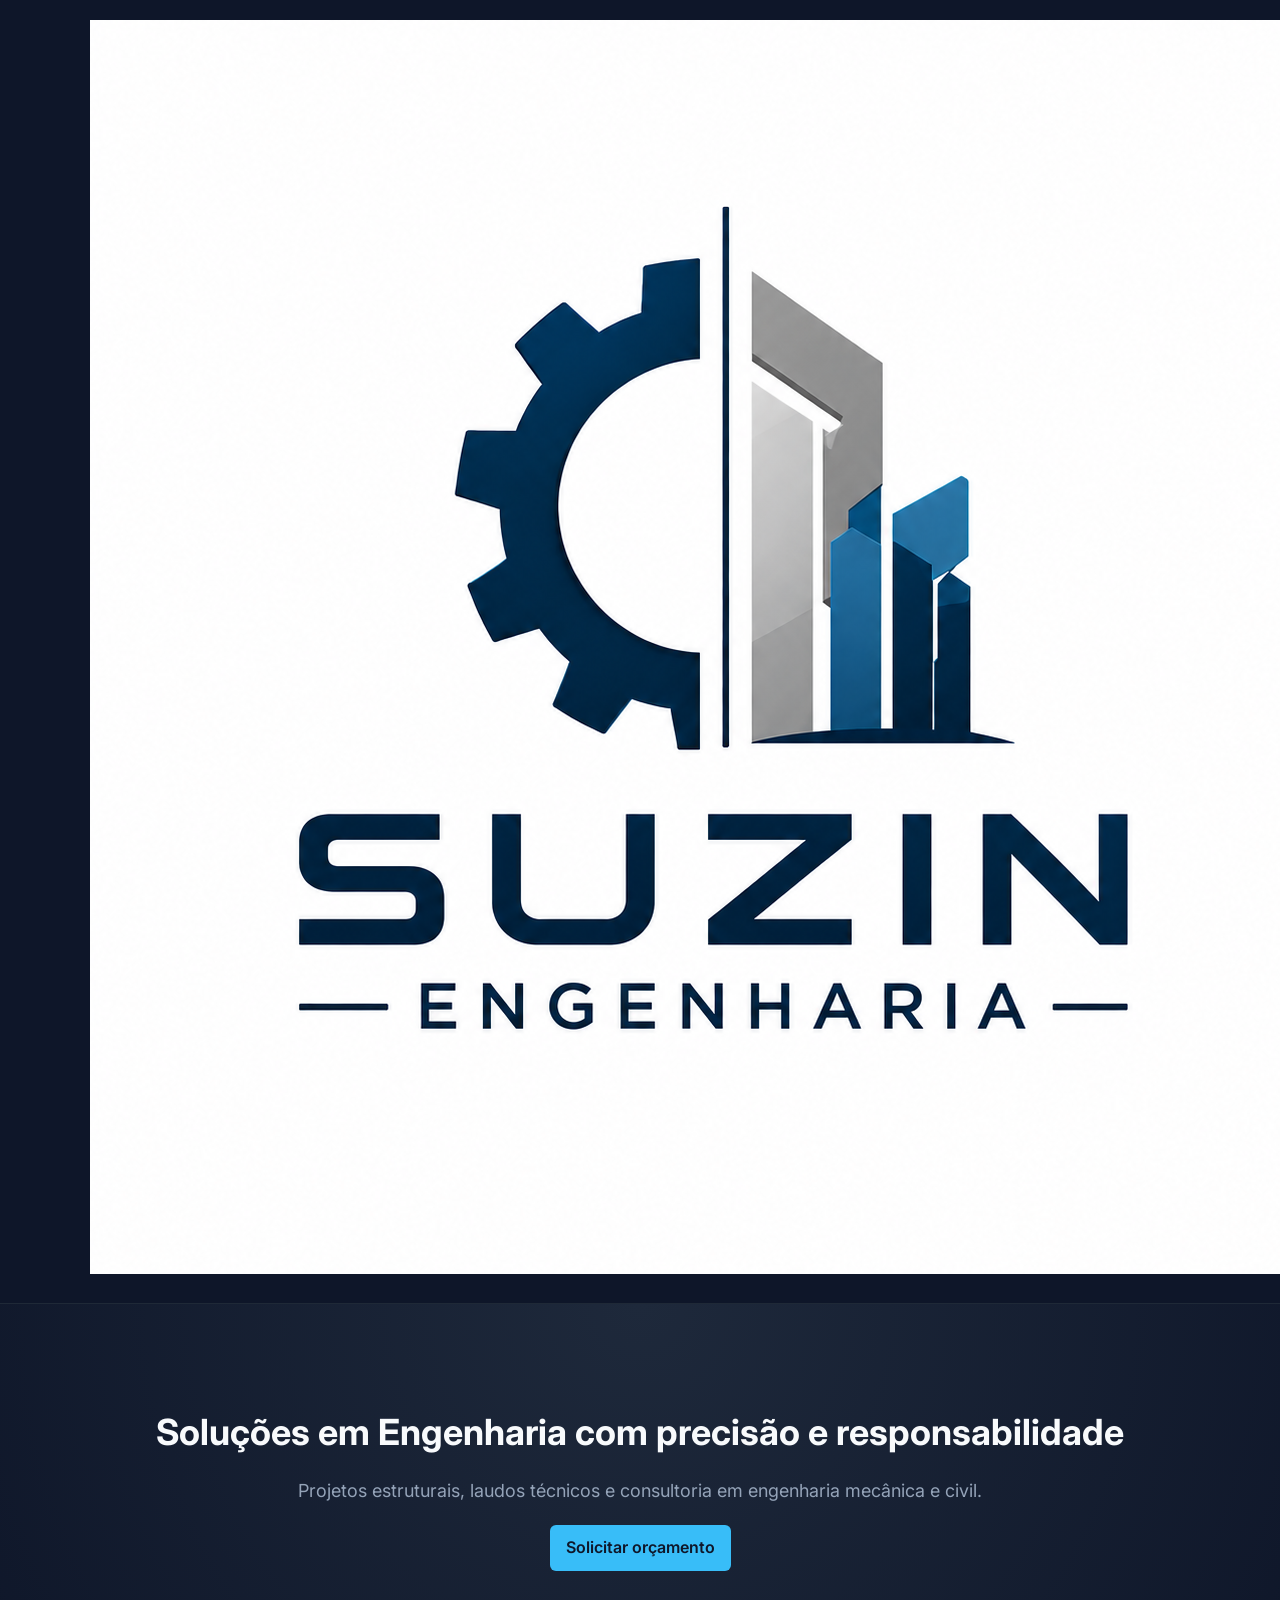
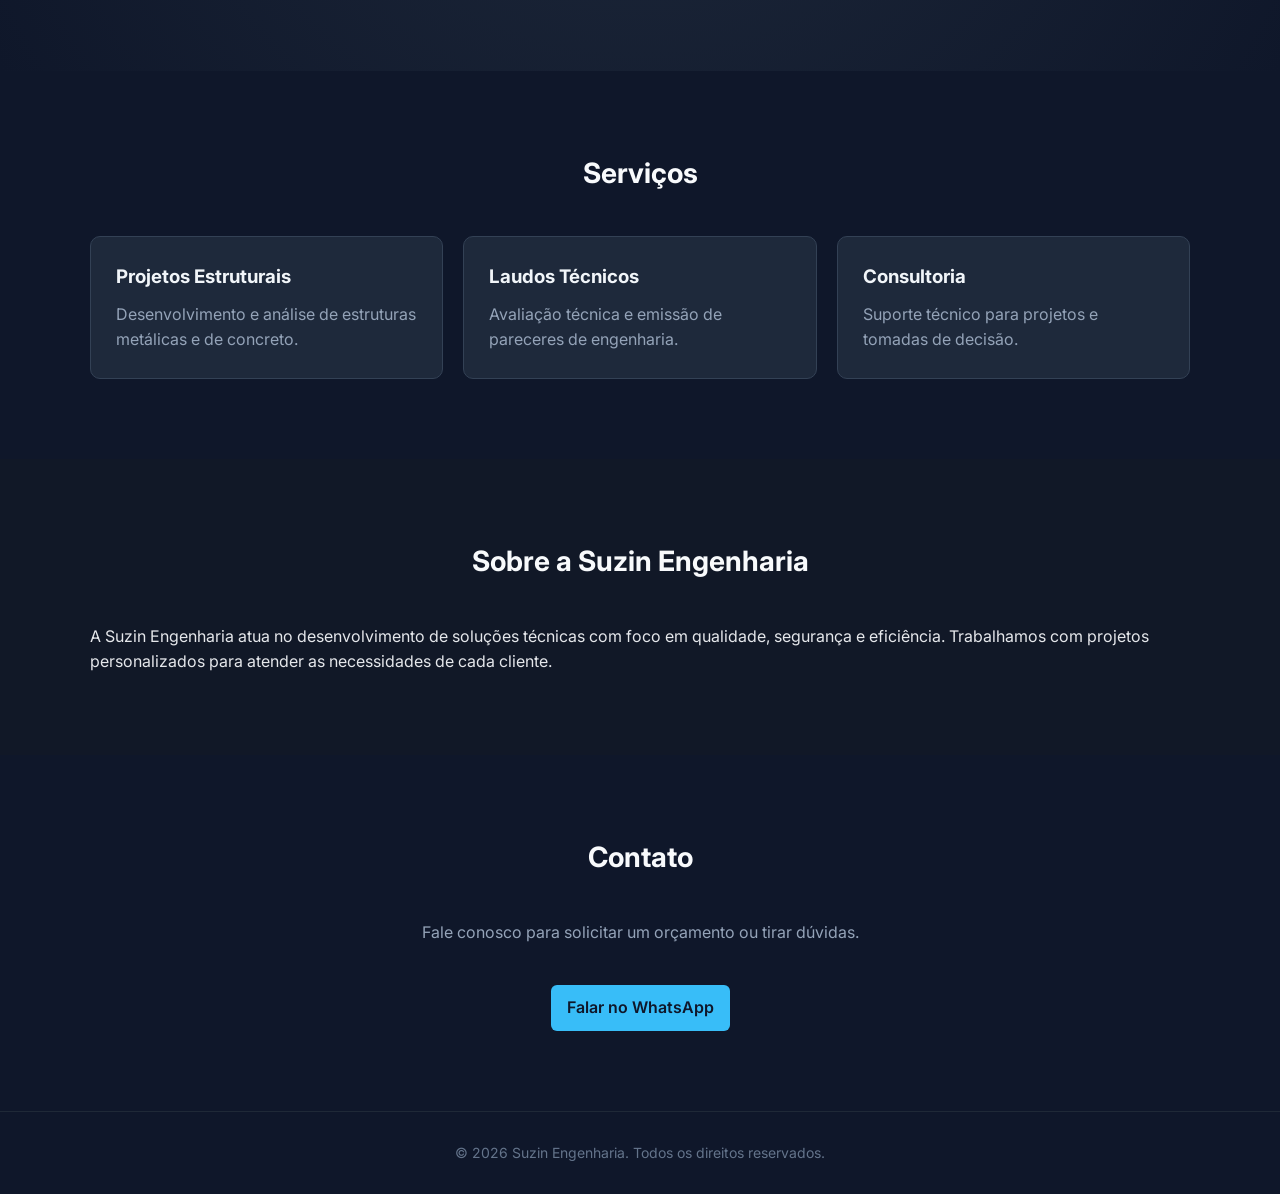
==== index2.html @ 8b7192b1 "Update index2.html" ====
<!DOCTYPE html>
<html lang="pt-BR">
<head>
  <meta charset="UTF-8" />
  <meta name="viewport" content="width=device-width, initial-scale=1.0"/>
  <title>Suzin Engenharia</title>

  <link rel="stylesheet" href="assets/css/style.css">

  <!-- Fonte profissional -->
  <link rel="preconnect" href="https://fonts.googleapis.com">
  <link rel="preconnect" href="https://fonts.gstatic.com" crossorigin>
  <link href="https://fonts.googleapis.com/css2?family=Inter:wght@300;400;600;700&display=swap" rel="stylesheet">
</head>

<body>

  <!-- HEADER -->
  <header class="header">
    <div class="container">
      <a href="#" class="logo">
    <img src="assets/img/logo.png" alt="Suzin Engenharia">
      </a>

      <nav class="nav">
        <a href="#servicos">Serviços</a>
        <a href="#projetos">Projetos</a>
        <a href="#sobre">Sobre</a>
        <a href="#contato" class="btn">Contato</a>
      </nav>
    </div>
  </header>

  <!-- HERO -->
  <section class="hero">
    <div class="container">
      <h2>Soluções em Engenharia com precisão e responsabilidade</h2>
      <p>Projetos estruturais, laudos técnicos e consultoria em engenharia mecânica e civil.</p>

      <a href="#contato" class="btn-primary">Solicitar orçamento</a>
    </div>
  </section>

  <!-- SERVIÇOS -->
  <section id="servicos" class="section">
    <div class="container">
      <h2 class="section-title">Serviços</h2>

      <div class="grid">
        <div class="card">
          <h3>Projetos Estruturais</h3>
          <p>Desenvolvimento e análise de estruturas metálicas e de concreto.</p>
        </div>

        <div class="card">
          <h3>Laudos Técnicos</h3>
          <p>Avaliação técnica e emissão de pareceres de engenharia.</p>
        </div>

        <div class="card">
          <h3>Consultoria</h3>
          <p>Suporte técnico para projetos e tomadas de decisão.</p>
        </div>
      </div>
    </div>
  </section>

  <!-- SOBRE -->
  <section id="sobre" class="section dark">
    <div class="container">
      <h2 class="section-title">Sobre a Suzin Engenharia</h2>
      <p>
        A Suzin Engenharia atua no desenvolvimento de soluções técnicas com foco em qualidade,
        segurança e eficiência. Trabalhamos com projetos personalizados para atender as necessidades
        de cada cliente.
      </p>
    </div>
  </section>

  <!-- CONTATO -->
  <section id="contato" class="section">
    <div class="container">
      <h2 class="section-title">Contato</h2>

      <p>Fale conosco para solicitar um orçamento ou tirar dúvidas.</p>

      <a class="btn-primary"
         href="https://wa.me/5554999999999"
         target="_blank">
        Falar no WhatsApp
      </a>
    </div>
  </section>

  <!-- FOOTER -->
  <footer class="footer">
    <div class="container">
      <p>© 2026 Suzin Engenharia. Todos os direitos reservados.</p>
    </div>
  </footer>

</body>
</html>
---- assets/css/style.css ----
* {
  margin: 0;
  padding: 0;
  box-sizing: border-box;
  font-family: 'Inter', sans-serif;
}

body {
  background: #0f172a; /* azul bem escuro engenharia */
  color: #e5e7eb;
  line-height: 1.6;
}

/* CONTAINER */
.container {
  width: 90%;
  max-width: 1100px;
  margin: 0 auto;
}

/* HEADER */
.header {
  background: rgba(15, 23, 42, 0.95);
  border-bottom: 1px solid #1f2937;
  padding: 20px 0;
  position: sticky;
  top: 0;
  backdrop-filter: blur(10px);
}

.header .container {
  display: flex;
  justify-content: space-between;
  align-items: center;
}

.logo {
  font-size: 20px;
  font-weight: 700;
  letter-spacing: 1px;
  color: #f8fafc;
}

.nav a {
  margin-left: 20px;
  text-decoration: none;
  color: #cbd5e1;
  font-weight: 500;
  transition: 0.3s;
}

.nav a:hover {
  color: #38bdf8;
}

/* BOTÕES */
.btn, .btn-primary {
  padding: 10px 16px;
  border-radius: 6px;
  font-weight: 600;
  text-decoration: none;
  display: inline-block;
  transition: 0.3s;
}

.btn {
  border: 1px solid #38bdf8;
  color: #38bdf8;
}

.btn:hover {
  background: #38bdf8;
  color: #0f172a;
}

.btn-primary {
  margin-top: 20px;
  background: #38bdf8;
  color: #0f172a;
}

.btn-primary:hover {
  background: #0ea5e9;
}

/* HERO */
.hero {
  padding: 100px 0;
  text-align: center;
  background: radial-gradient(circle at top, #1e293b, #0f172a);
}

.hero h2 {
  font-size: 36px;
  margin-bottom: 15px;
  color: #f8fafc;
}

.hero p {
  color: #94a3b8;
  font-size: 18px;
}

/* SEÇÕES */
.section {
  padding: 80px 0;
}

.section-title {
  font-size: 28px;
  margin-bottom: 40px;
  text-align: center;
  color: #f8fafc;
}

.dark {
  background: #111827;
}

/* GRID SERVIÇOS */
.grid {
  display: grid;
  grid-template-columns: repeat(auto-fit, minmax(250px, 1fr));
  gap: 20px;
}

/* CARDS */
.card {
  background: #1e293b;
  padding: 25px;
  border-radius: 10px;
  border: 1px solid #334155;
  transition: 0.3s;
}

.card:hover {
  transform: translateY(-5px);
  border-color: #38bdf8;
}

.card h3 {
  margin-bottom: 10px;
  color: #f1f5f9;
}

.card p {
  color: #94a3b8;
}

/* CONTATO */
#contato {
  text-align: center;
}

#contato p {
  color: #94a3b8;
  margin-bottom: 20px;
}

/* FOOTER */
.footer {
  padding: 30px 0;
  text-align: center;
  border-top: 1px solid #1f2937;
  color: #64748b;
  font-size: 14px;
}
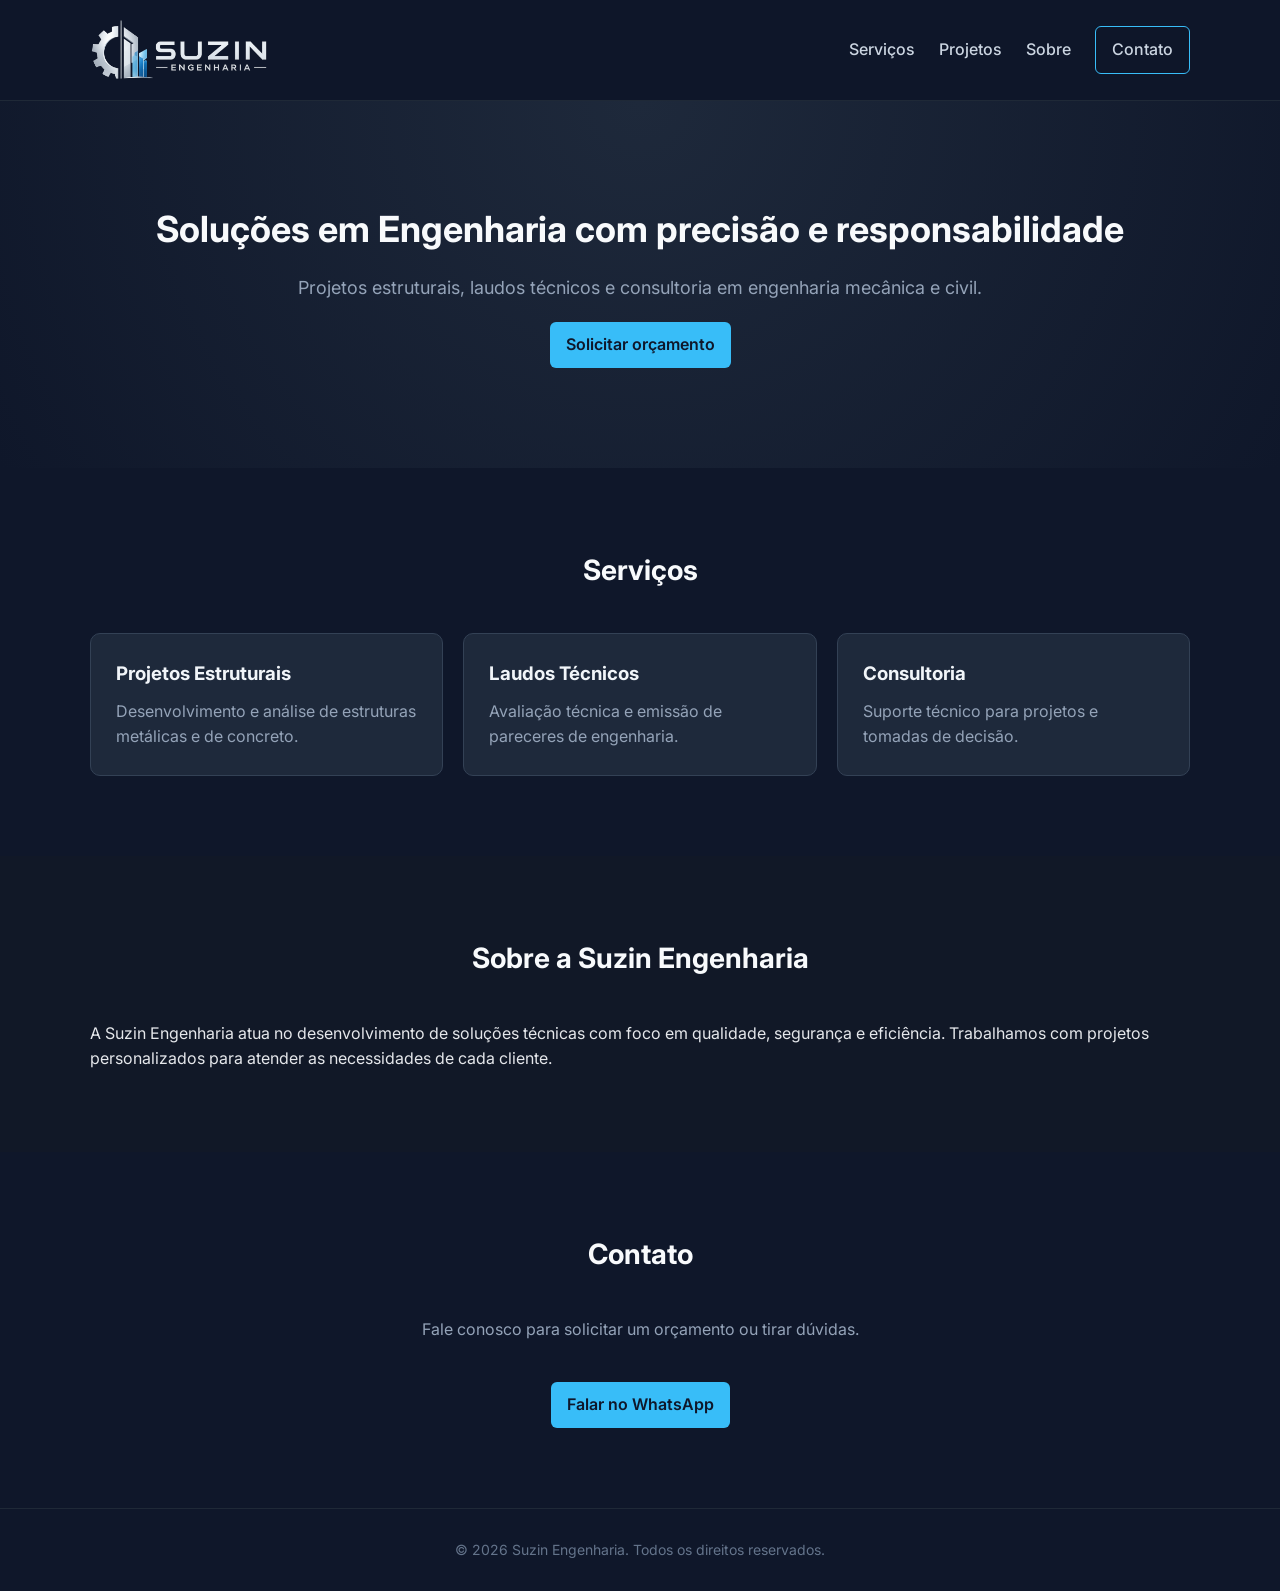
==== commit 03171c16: "Update index2.html" ====
--- a/index2.html
+++ b/index2.html
@@ -19,7 +19,7 @@
   <header class="header">
     <div class="container">
       <a href="#" class="logo">
-    <img src="assets/img/logo.png" alt="Suzin Engenharia">
+        <img src="assets/img/logo_horizontal.png" alt="Suzin Engenharia">
       </a>
 
       <nav class="nav">
--- a/assets/css/style.css
+++ b/assets/css/style.css
@@ -34,11 +34,10 @@
   align-items: center;
 }
 
-.logo {
-  font-size: 20px;
-  font-weight: 700;
-  letter-spacing: 1px;
-  color: #f8fafc;
+.logo img {
+    height: 60px;
+    width: auto;
+    display: block;
 }
 
 .nav a {
@@ -84,6 +83,13 @@
 }
 
 /* HERO */
+.hero-logo{
+    width: 100%;
+    max-width: 650px;
+    height: auto;
+    display: block;
+    margin: 0 auto 50px;
+}
 .hero {
   padding: 100px 0;
   text-align: center;
@@ -95,7 +101,6 @@
   margin-bottom: 15px;
   color: #f8fafc;
 }
-
 .hero p {
   color: #94a3b8;
   font-size: 18px;
